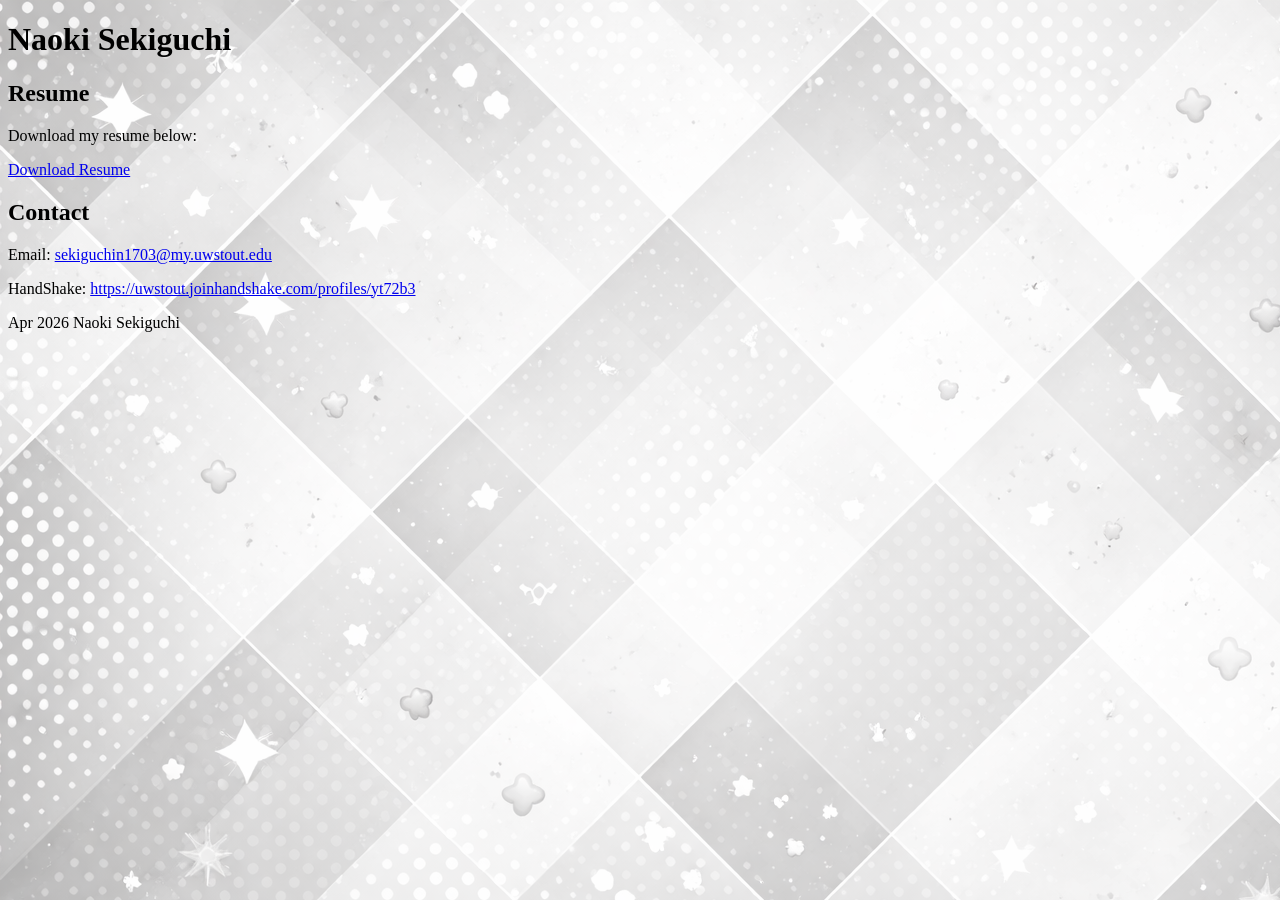
==== index.html @ 54549910 "Update index.html" ====
<!DOCTYPE html>
<html lang="en">
<head>
    <meta charset="UTF-8">
    <meta name="viewport" content="width=device-width, initial-scale=1.0">
    <title>Naoki Sekiguchi | Portfolio</title>
    <style>
        body {
          background-image: url('background.png');
        }
    </style>
    <link rel="stylesheet" href="style.css">
</head>
<body>

<header>
    <h1>Naoki Sekiguchi</h1>
</header>

<section id="resume">
    <h2>Resume</h2>
    <p>Download my resume below:</p>
    <a href="resume.pdf" download class="btn">Download Resume</a>
</section>

<section id="contact">
    <h2>Contact</h2>
    <p>Email: <a href="mailto:sekiguchin1703@my.uwstout.edu">sekiguchin1703@my.uwstout.edu</a></p>
    <p>HandShake: <a href="#" target="_blank">https://uwstout.joinhandshake.com/profiles/yt72b3</a></p>
</section>

<footer>
    <p>Apr 2026 Naoki Sekiguchi</p>
</footer>

</body>
</html>
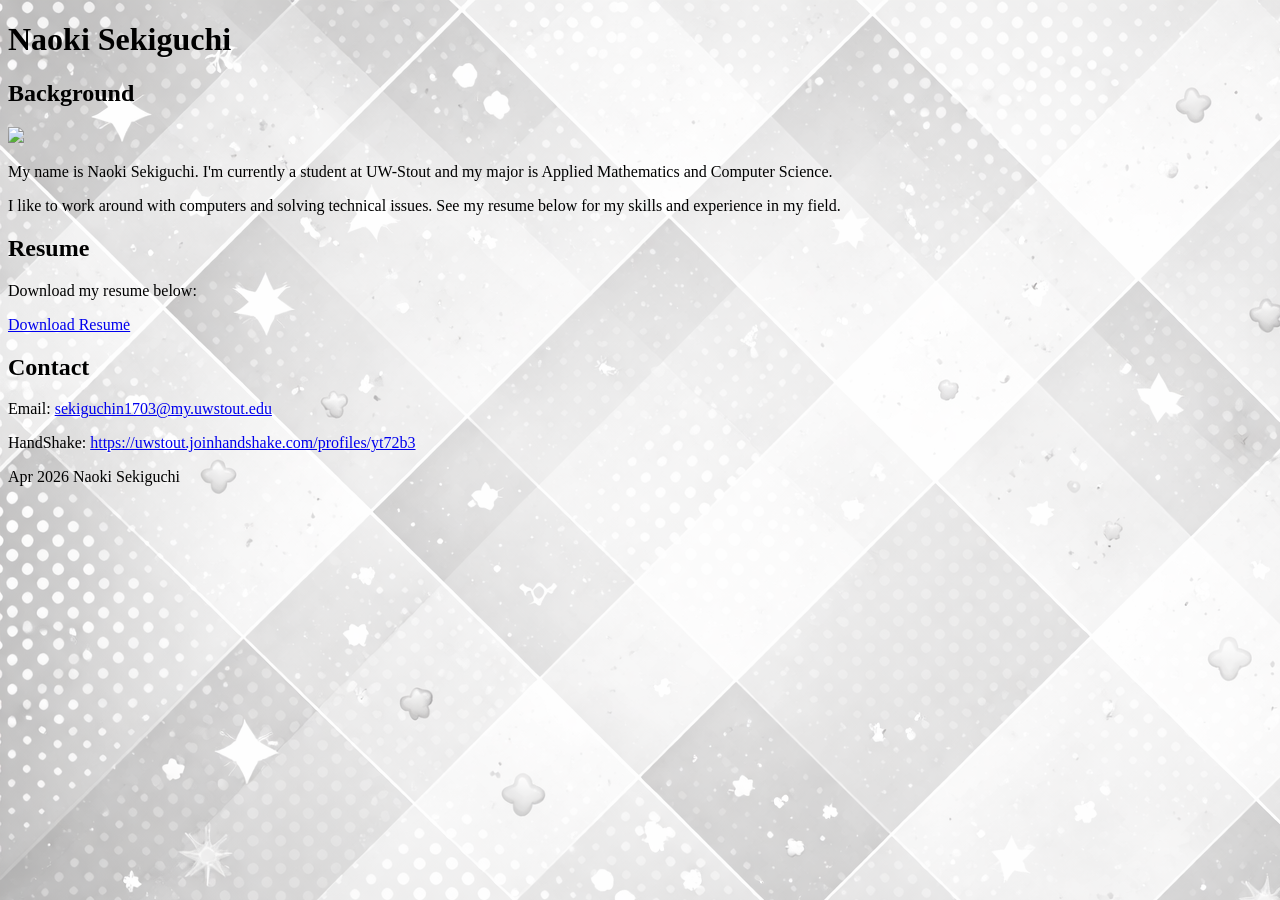
==== commit 461125a4: "Update index.html" ====
--- a/index.html
+++ b/index.html
@@ -17,6 +17,14 @@
     <h1>Naoki Sekiguchi</h1>
 </header>
 
+<section id="background">
+    <h2>Background</h2>
+    <img src="main/img1.jpg" width="300">
+    <p>My name is Naoki Sekiguchi. I'm currently a student at UW-Stout and my major is Applied Mathematics and Computer Science.</p>
+    <p>I like to work around with computers and solving technical issues. See my resume below for my skills and experience in my field.</p>
+    
+</section>
+
 <section id="resume">
     <h2>Resume</h2>
     <p>Download my resume below:</p>
@@ -26,6 +34,7 @@
 <section id="contact">
     <h2>Contact</h2>
     <p>Email: <a href="mailto:sekiguchin1703@my.uwstout.edu">sekiguchin1703@my.uwstout.edu</a></p>
+    
     <p>HandShake: <a href="#" target="_blank">https://uwstout.joinhandshake.com/profiles/yt72b3</a></p>
 </section>
 
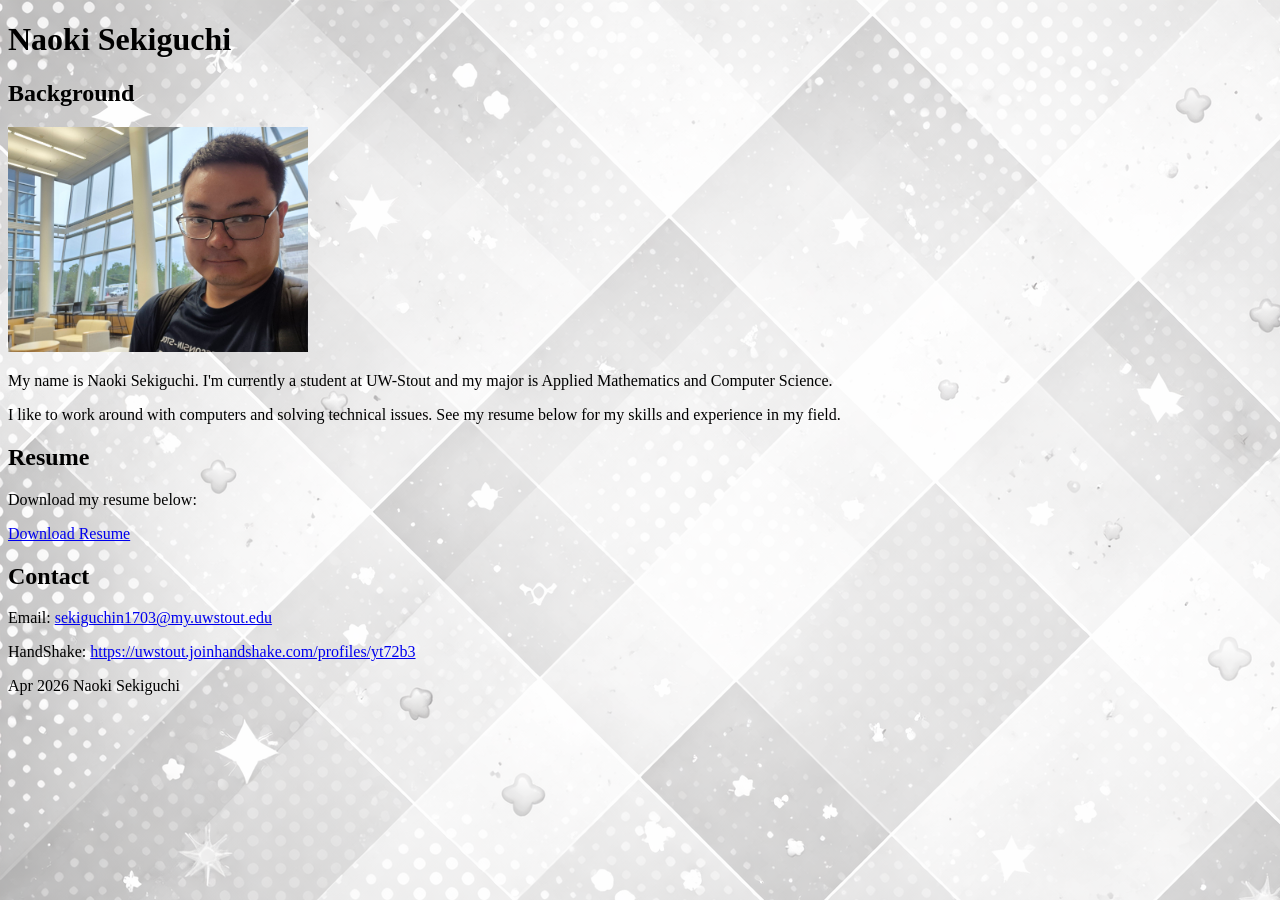
==== commit 888ee41c: "Update index.html" ====
--- a/index.html
+++ b/index.html
@@ -19,7 +19,7 @@
 
 <section id="background">
     <h2>Background</h2>
-    <img src="main/img1.jpg" width="300">
+    <img src="img1.jpg" alt="Image Naoki" width="300">
     <p>My name is Naoki Sekiguchi. I'm currently a student at UW-Stout and my major is Applied Mathematics and Computer Science.</p>
     <p>I like to work around with computers and solving technical issues. See my resume below for my skills and experience in my field.</p>
     
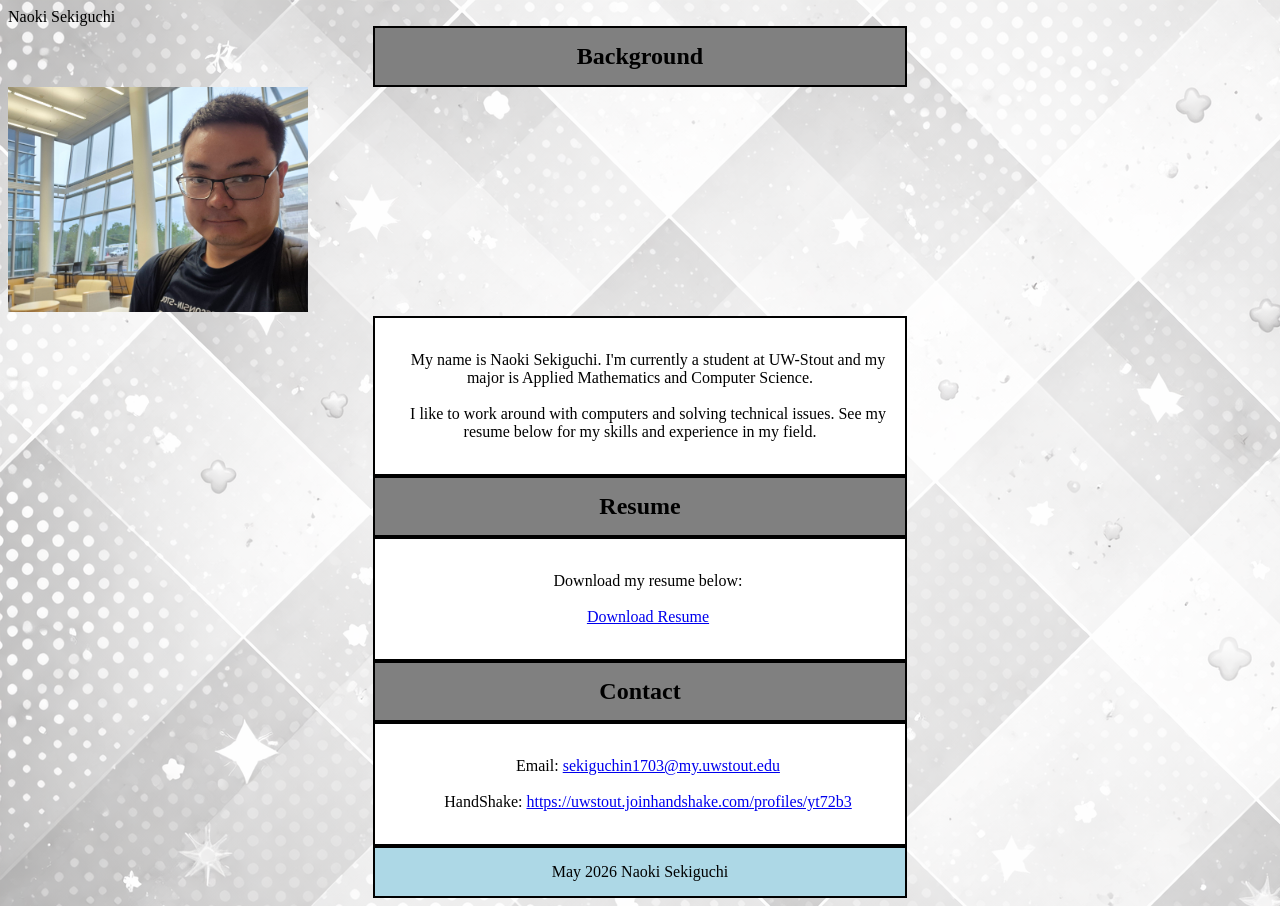
==== commit 3706a35f: "Update index.html" ====
--- a/index.html
+++ b/index.html
@@ -5,6 +5,11 @@
     <meta name="viewport" content="width=device-width, initial-scale=1.0">
     <title>Naoki Sekiguchi | Portfolio</title>
     <style>
+        h1 {text-align: center; border: 2px solid black; background-color: lightblue; padding: 15px; max-width: 500px; margin: 0 auto;}
+		h2 {text-align: center; border: 2px solid black; background-color: gray; padding: 15px; max-width: 500px; margin: 0 auto;}
+		p {text-align: center; border: 2px solid black; background-color: lightblue; padding: 15px; max-width: 500px; margin: 0 auto;}
+        div {text-align: center; border: 2px solid black; background-color: white; padding: 15px; max-width: 500px; margin: 0 auto; white-space: pre-wrap;}
+		img {text-align: center;}
         body {
           background-image: url('background.png');
         }
@@ -14,32 +19,40 @@
 <body>
 
 <header>
-    <h1>Naoki Sekiguchi</h1>
+    <h1">Naoki Sekiguchi</h1>
 </header>
 
 <section id="background">
     <h2>Background</h2>
     <img src="img1.jpg" alt="Image Naoki" width="300">
-    <p>My name is Naoki Sekiguchi. I'm currently a student at UW-Stout and my major is Applied Mathematics and Computer Science.</p>
-    <p>I like to work around with computers and solving technical issues. See my resume below for my skills and experience in my field.</p>
-    
+    <div>
+    My name is Naoki Sekiguchi. I'm currently a student at UW-Stout and my major is Applied Mathematics and Computer Science.
+        
+    I like to work around with computers and solving technical issues. See my resume below for my skills and experience in my field.
+    </div>
+        
 </section>
 
 <section id="resume">
     <h2>Resume</h2>
-    <p>Download my resume below:</p>
+    <div>
+    Download my resume below:
+        
     <a href="resume.pdf" download class="btn">Download Resume</a>
+    </div>
 </section>
 
 <section id="contact">
     <h2>Contact</h2>
-    <p>Email: <a href="mailto:sekiguchin1703@my.uwstout.edu">sekiguchin1703@my.uwstout.edu</a></p>
+    <div>
+    Email: <a href="mailto:sekiguchin1703@my.uwstout.edu">sekiguchin1703@my.uwstout.edu</a>
     
-    <p>HandShake: <a href="#" target="_blank">https://uwstout.joinhandshake.com/profiles/yt72b3</a></p>
+    HandShake: <a href="#" target="_blank">https://uwstout.joinhandshake.com/profiles/yt72b3</a>
+    </div>
 </section>
 
 <footer>
-    <p>Apr 2026 Naoki Sekiguchi</p>
+    <p>May 2026 Naoki Sekiguchi</p>
 </footer>
 
 </body>
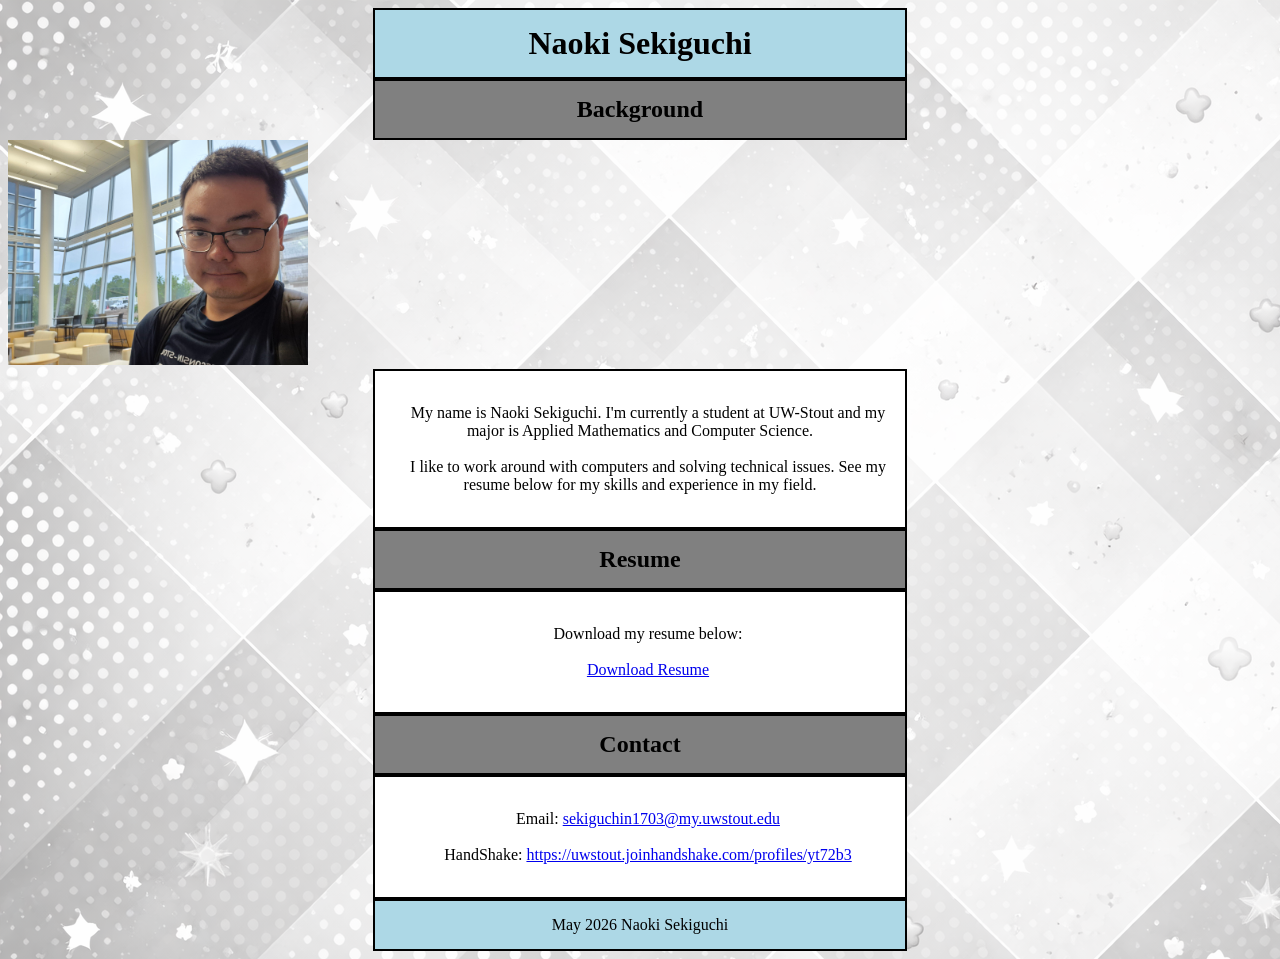
==== commit 5852d161: "Update index.html" ====
--- a/index.html
+++ b/index.html
@@ -19,12 +19,12 @@
 <body>
 
 <header>
-    <h1">Naoki Sekiguchi</h1>
+    <h1>Naoki Sekiguchi</h1>
 </header>
 
 <section id="background">
     <h2>Background</h2>
-    <img src="img1.jpg" alt="Image Naoki" width="300">
+    <img src="img1.jpg" alt="Image Naoki" width="300" class="center-img">
     <div>
     My name is Naoki Sekiguchi. I'm currently a student at UW-Stout and my major is Applied Mathematics and Computer Science.
         
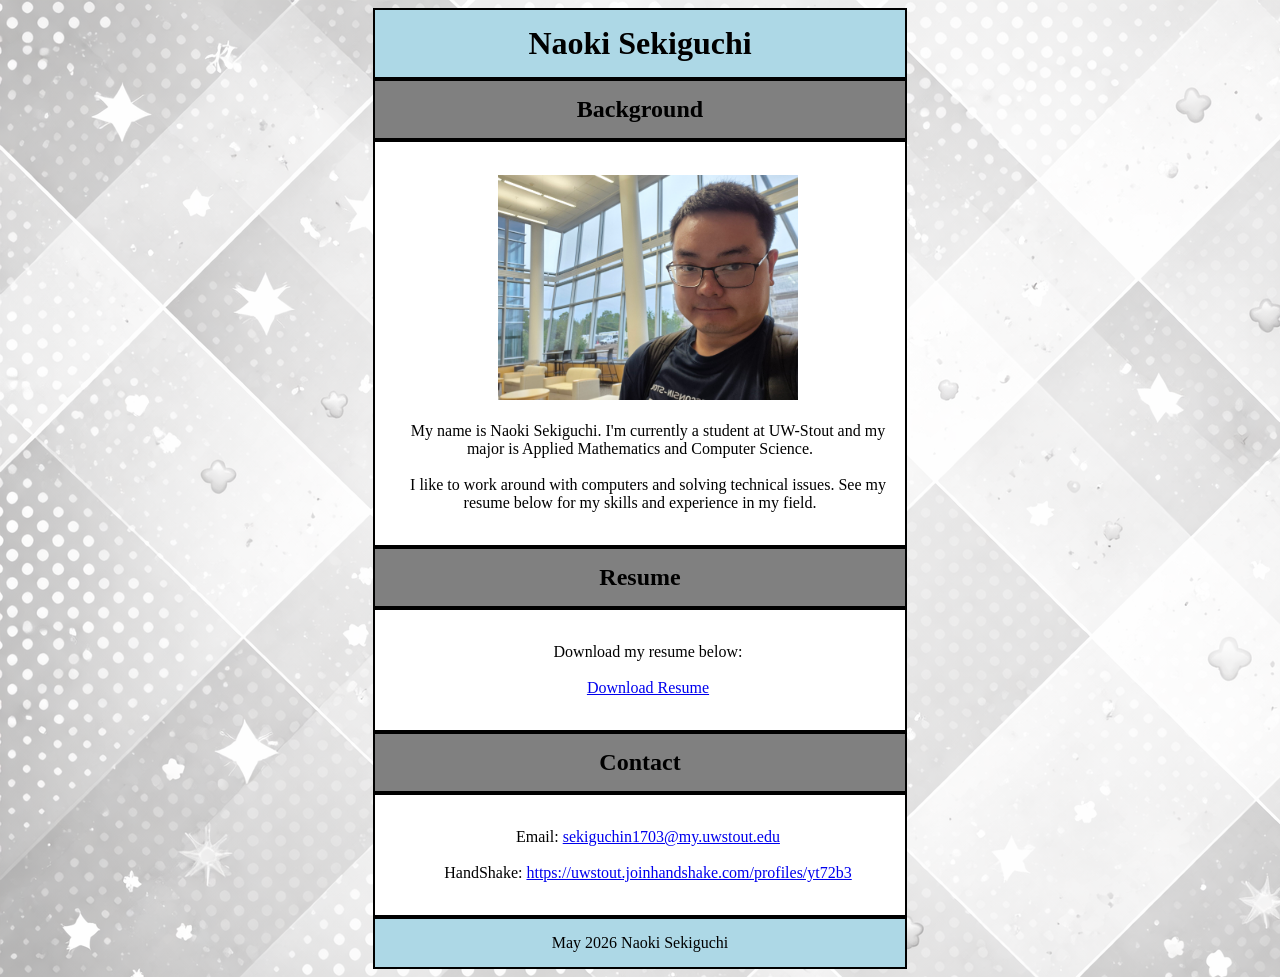
==== commit 121baa4e: "Update index.html" ====
--- a/index.html
+++ b/index.html
@@ -24,8 +24,9 @@
 
 <section id="background">
     <h2>Background</h2>
+	<div>
     <img src="img1.jpg" alt="Image Naoki" width="300" class="center-img">
-    <div>
+	
     My name is Naoki Sekiguchi. I'm currently a student at UW-Stout and my major is Applied Mathematics and Computer Science.
         
     I like to work around with computers and solving technical issues. See my resume below for my skills and experience in my field.
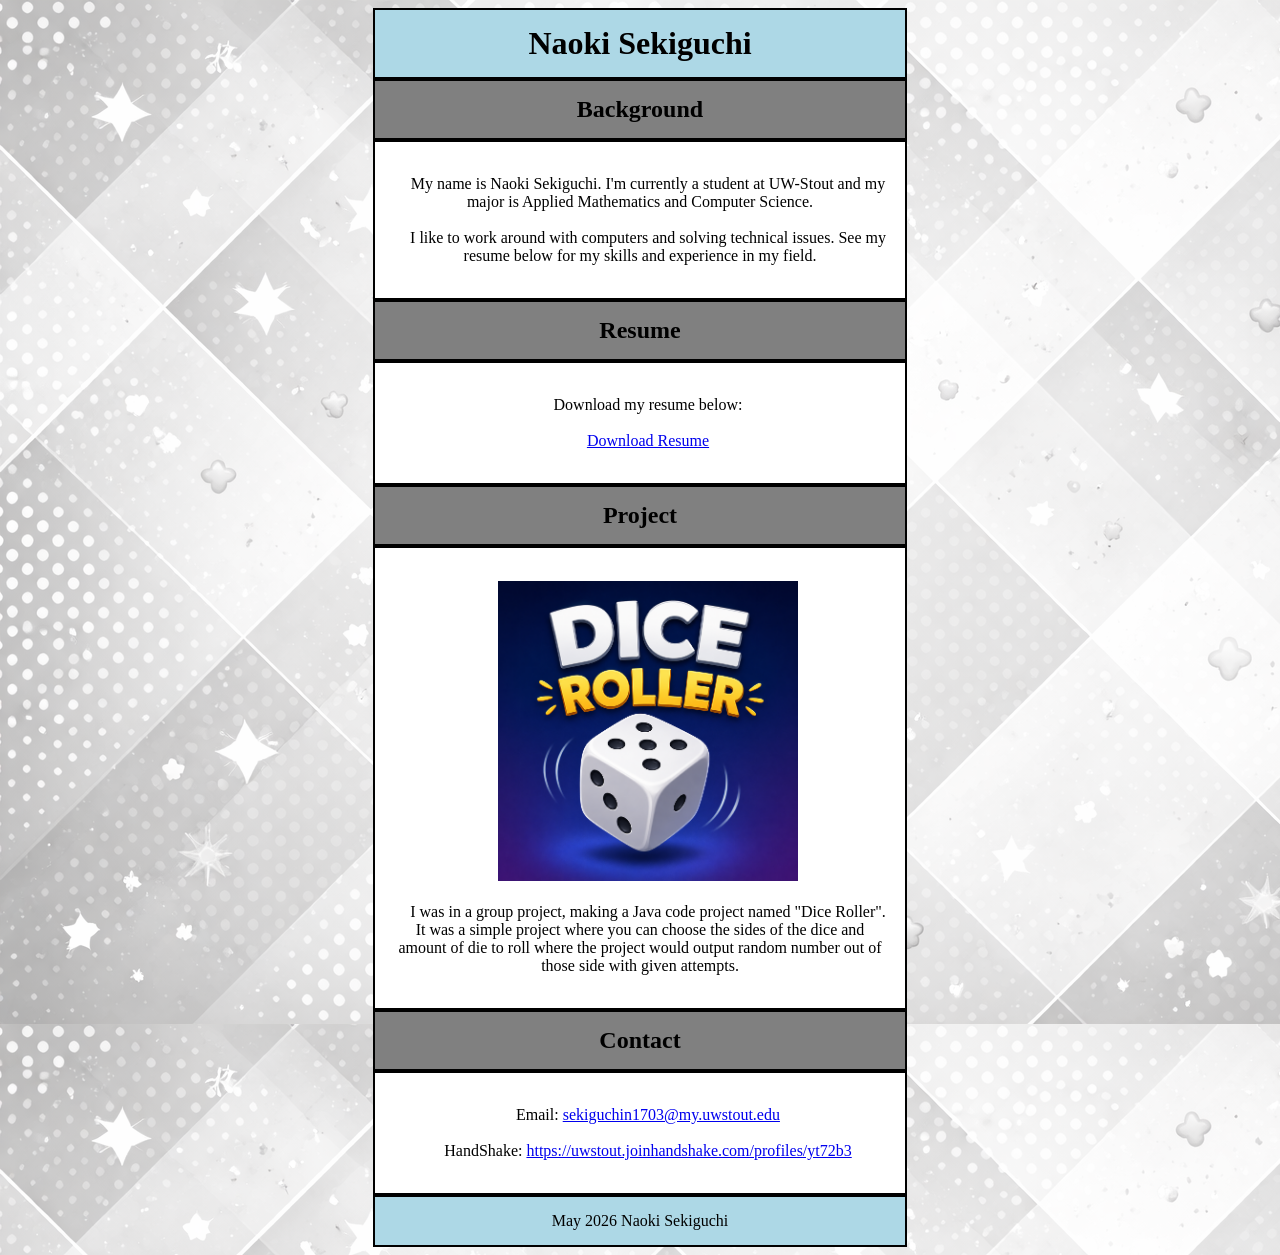
==== commit a8bc000a: "Update index.html" ====
--- a/index.html
+++ b/index.html
@@ -25,8 +25,6 @@
 <section id="background">
     <h2>Background</h2>
 	<div>
-    <img src="img1.jpg" alt="Image Naoki" width="300" class="center-img">
-	
     My name is Naoki Sekiguchi. I'm currently a student at UW-Stout and my major is Applied Mathematics and Computer Science.
         
     I like to work around with computers and solving technical issues. See my resume below for my skills and experience in my field.
@@ -43,6 +41,16 @@
     </div>
 </section>
 
+<section id="project">
+    <h2>Project</h2>
+	<div>
+    <img src="Img2.png" alt="Image Project" width="300" class="center-img">
+	
+    I was in a group project, making a Java code project named "Dice Roller". It was a simple project where you can choose the sides of the dice and amount of die to roll where the project would output random number out of those side with given attempts.
+    </div>
+        
+</section>
+	
 <section id="contact">
     <h2>Contact</h2>
     <div>
